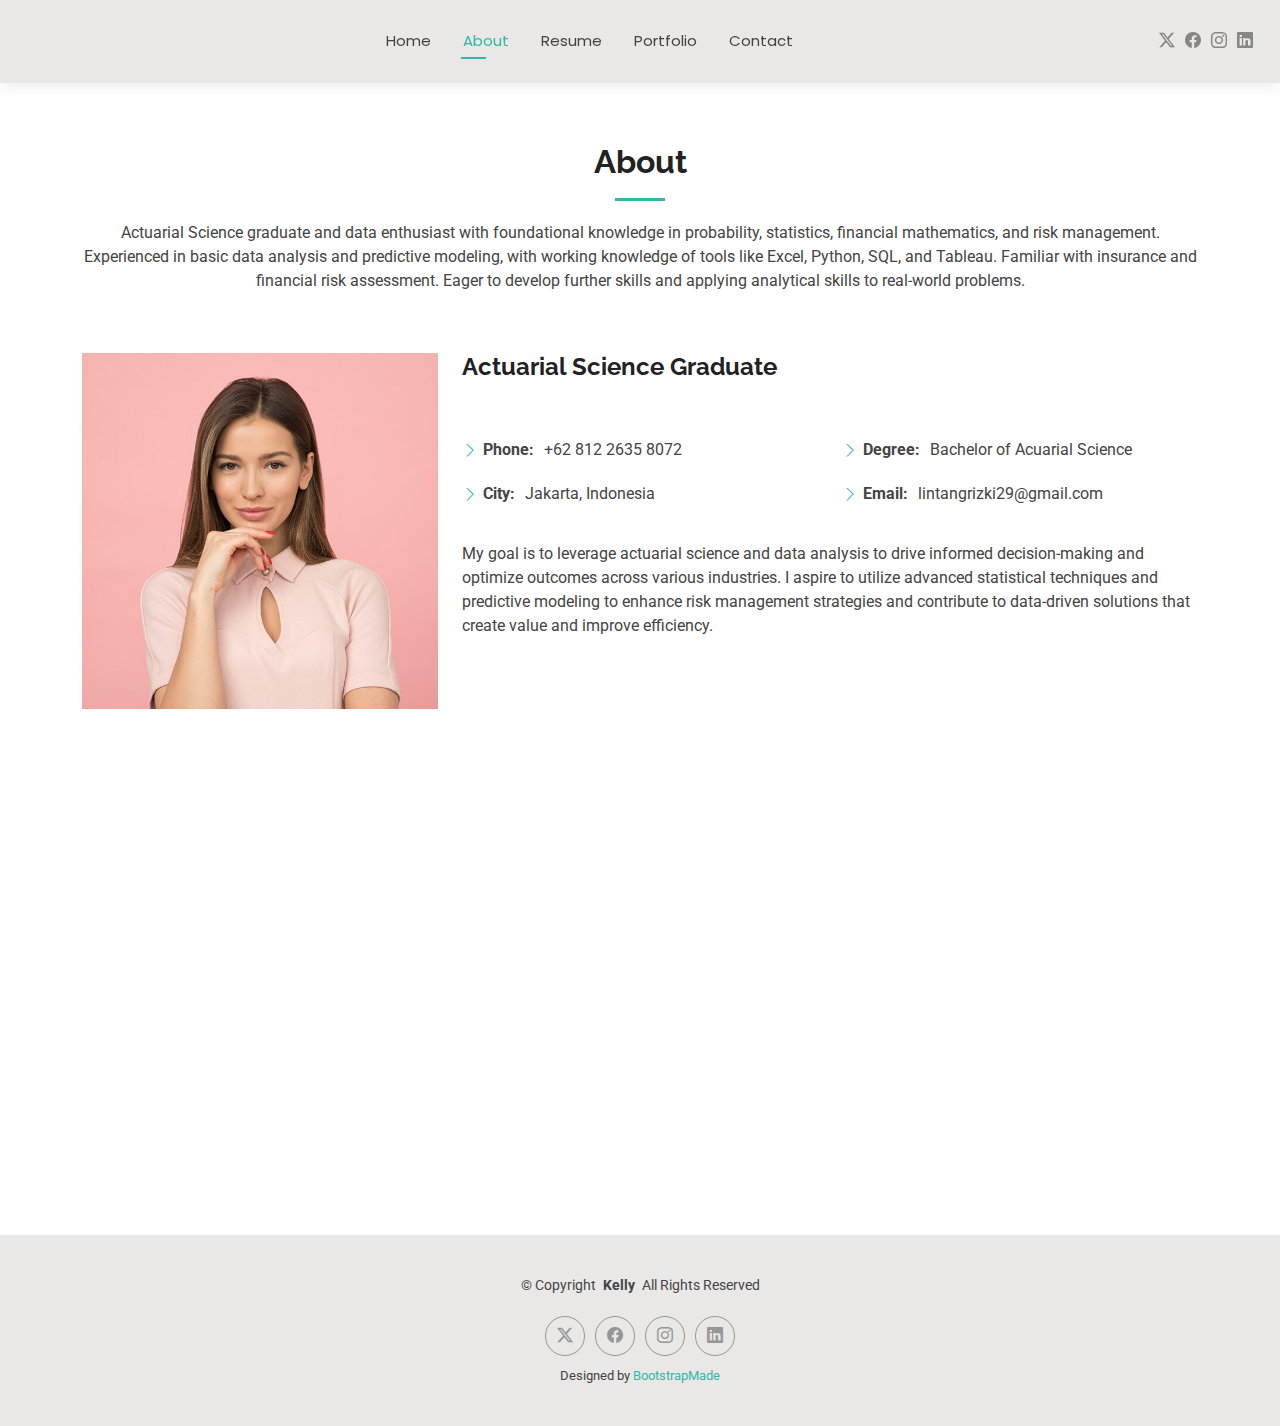
==== about.html @ 4f770564 "Update about.html" ====
<!DOCTYPE html>
<html lang="en">

<head>
  <meta charset="utf-8">
  <meta content="width=device-width, initial-scale=1.0" name="viewport">
  <title>About - Kelly Bootstrap Template</title>
  <meta name="description" content="">
  <meta name="keywords" content="">

  <!-- Favicons -->
  <link href="assets/img/favicon.png" rel="icon">
  <link href="assets/img/apple-touch-icon.png" rel="apple-touch-icon">

  <!-- Fonts -->
  <link href="https://fonts.googleapis.com" rel="preconnect">
  <link href="https://fonts.gstatic.com" rel="preconnect" crossorigin>
  <link href="https://fonts.googleapis.com/css2?family=Roboto:ital,wght@0,100;0,300;0,400;0,500;0,700;0,900;1,100;1,300;1,400;1,500;1,700;1,900&family=Poppins:ital,wght@0,100;0,200;0,300;0,400;0,500;0,600;0,700;0,800;0,900;1,100;1,200;1,300;1,400;1,500;1,600;1,700;1,800;1,900&family=Raleway:ital,wght@0,100;0,200;0,300;0,400;0,500;0,600;0,700;0,800;0,900;1,100;1,200;1,300;1,400;1,500;1,600;1,700;1,800;1,900&display=swap" rel="stylesheet">

  <!-- Vendor CSS Files -->
  <link href="assets/vendor/bootstrap/css/bootstrap.min.css" rel="stylesheet">
  <link href="assets/vendor/bootstrap-icons/bootstrap-icons.css" rel="stylesheet">
  <link href="assets/vendor/aos/aos.css" rel="stylesheet">
  <link href="assets/vendor/swiper/swiper-bundle.min.css" rel="stylesheet">
  <link href="assets/vendor/glightbox/css/glightbox.min.css" rel="stylesheet">

  <!-- Main CSS File -->
  <link href="assets/css/main.css" rel="stylesheet">

  <!-- =======================================================
  * Template Name: Kelly
  * Template URL: https://bootstrapmade.com/kelly-free-bootstrap-cv-resume-html-template/
  * Updated: Aug 07 2024 with Bootstrap v5.3.3
  * Author: BootstrapMade.com
  * License: https://bootstrapmade.com/license/
  ======================================================== -->
</head>

<body class="about-page">

  <header id="header" class="header d-flex align-items-center light-background sticky-top">
    <div class="container-fluid position-relative d-flex align-items-center justify-content-between">

      <a href="index.html" class="logo d-flex align-items-center me-auto me-xl-0">
        <!-- Uncomment the line below if you also wish to use an image logo -->
        <!-- <img src="assets/img/logo.png" alt=""> -->
        <h1 class="sitename"></h1>
      </a>

      <nav id="navmenu" class="navmenu">
        <ul>
          <li><a href="index.html">Home</a></li>
          <li><a href="about.html" class="active">About</a></li>
          <li><a href="resume.html">Resume</a></li>
          <li><a href="portfolio.html">Portfolio</a></li>
          <li><a href="contact.html">Contact</a></li>
        </ul>
        <i class="mobile-nav-toggle d-xl-none bi bi-list"></i>
      </nav>

      <div class="header-social-links">
        <a href="#" class="twitter"><i class="bi bi-twitter-x"></i></a>
        <a href="#" class="facebook"><i class="bi bi-facebook"></i></a>
        <a href="#" class="instagram"><i class="bi bi-instagram"></i></a>
        <a href="#" class="linkedin"><i class="bi bi-linkedin"></i></a>
      </div>

    </div>
  </header>

  <main class="main">

    <!-- About Section -->
    <section id="about" class="about section">

      <!-- Section Title -->
      <div class="container section-title" data-aos="fade-up">
        <h2>About</h2>
        <p>Actuarial Science graduate and data enthusiast with foundational knowledge in probability, statistics, financial mathematics, and risk management. Experienced in basic data analysis and predictive modeling, with working knowledge of tools like Excel, Python, SQL, and Tableau. Familiar with insurance and financial risk assessment. Eager to develop further skills and applying analytical skills to real-world problems. </p>
      </div><!-- End Section Title -->

      <div class="container" data-aos="fade-up" data-aos-delay="100">

        <div class="row gy-4 justify-content-center">
          <div class="col-lg-4">
            <img src="assets/img/profile-img.jpg" class="img-fluid" alt="">
          </div>
          <div class="col-lg-8 content">
            <h2>Actuarial Science Graduate</h2>
            <p class="fst-italic py-3">
              
            </p>
            <div class="row">
              <div class="col-lg-6">
                <ul>
                  <li><i class="bi bi-chevron-right"></i> <strong>Phone:</strong> <span>+62 812 2635 8072</span></li>
                  <li><i class="bi bi-chevron-right"></i> <strong>City:</strong> <span>Jakarta, Indonesia</span></li>
                </ul>
              </div>
              <div class="col-lg-6">
                <ul>
                  <li><i class="bi bi-chevron-right"></i> <strong>Degree:</strong> <span>Bachelor of Acuarial Science</span></li>
                  <li><i class="bi bi-chevron-right"></i> <strong>Email:</strong> <span>lintangrizki29@gmail.com</span></li>
                </ul>
              </div>
            </div>
            <p class="py-3">
              My goal is to leverage actuarial science and data analysis to drive informed decision-making and optimize outcomes across various industries. I aspire to utilize advanced statistical techniques and predictive modeling to enhance risk management strategies and contribute to data-driven solutions that create value and improve efficiency.
            </p>
          </div>
        </div>

      </div>

    </section><!-- /About Section -->
    
    <!-- Skills Section -->
    <section id="skills" class="skills section">
    
      <!-- Section Title -->
      <div class="container section-title" data-aos="fade-up">
        <h2>Skills</h2>
        <p></p>
      </div><!-- End Section Title -->
    
      <div class="container" data-aos="fade-up" data-aos-delay="100">
    
        <div class="row skills-content">
    
          <div class="col-lg-6">
            <ul>
              <li><i class="bi bi-check"></i> <strong>Python:</strong> Proficienct in data analysis and manipulation using libraries such as Pandas and NumPy.</li>
              <li><i class="bi bi-check"></i> <strong>R:</strong>Familiar with statistical modeling and data visualization techniques.</li>
              <li><i class="bi bi-check"></i> <strong>SQL:</strong> Understanding of database management and querying for data extraction.</li>
              <li><i class="bi bi-check"></i> <strong>Tableau:</strong> Basic skills in data visualization to present insights effectively.</li>
            </ul>
          </div>
    
          <div class="col-lg-6">
            <ul>
              <li><i class="bi bi-check"></i> <strong>Statistical Analysis:</strong> Strong understanding of probability, statistics, and financial mathematics.</li>
              <li><i class="bi bi-check"></i> <strong>Data Analysis:</strong> Proficient in basic data analysis and predictive modeling techniques.</li>
              <li><i class="bi bi-check"></i> <strong>Actuarial Knowledge:</strong> Understanding of insurance principles, premium calculation, and risk management.</li>
              <li><i class="bi bi-check"></i> <strong>Problem Solving:</strong> Capable of breaking down complex data problems and developing data-driven insights.</li>
            </ul>
          </div>
    
        </div>
    
      </div>
    
    </section><!-- /Skills Section -->


  </main>

  <footer id="footer" class="footer light-background">

    <div class="container">
      <div class="copyright text-center ">
        <p>© <span>Copyright</span> <strong class="px-1 sitename">Kelly</strong> <span>All Rights Reserved<br></span></p>
      </div>
      <div class="social-links d-flex justify-content-center">
        <a href=""><i class="bi bi-twitter-x"></i></a>
        <a href=""><i class="bi bi-facebook"></i></a>
        <a href=""><i class="bi bi-instagram"></i></a>
        <a href=""><i class="bi bi-linkedin"></i></a>
      </div>
      <div class="credits">
        <!-- All the links in the footer should remain intact. -->
        <!-- You can delete the links only if you've purchased the pro version. -->
        <!-- Licensing information: https://bootstrapmade.com/license/ -->
        <!-- Purchase the pro version with working PHP/AJAX contact form: [buy-url] -->
        Designed by <a href="https://bootstrapmade.com/">BootstrapMade</a>
      </div>
    </div>

  </footer>

  <!-- Scroll Top -->
  <a href="#" id="scroll-top" class="scroll-top d-flex align-items-center justify-content-center"><i class="bi bi-arrow-up-short"></i></a>

  <!-- Preloader -->
  <div id="preloader"></div>

  <!-- Vendor JS Files -->
  <script src="assets/vendor/bootstrap/js/bootstrap.bundle.min.js"></script>
  <script src="assets/vendor/php-email-form/validate.js"></script>
  <script src="assets/vendor/aos/aos.js"></script>
  <script src="assets/vendor/waypoints/noframework.waypoints.js"></script>
  <script src="assets/vendor/purecounter/purecounter_vanilla.js"></script>
  <script src="assets/vendor/swiper/swiper-bundle.min.js"></script>
  <script src="assets/vendor/glightbox/js/glightbox.min.js"></script>
  <script src="assets/vendor/imagesloaded/imagesloaded.pkgd.min.js"></script>
  <script src="assets/vendor/isotope-layout/isotope.pkgd.min.js"></script>

  <!-- Main JS File -->
  <script src="assets/js/main.js"></script>

</body>

</html>
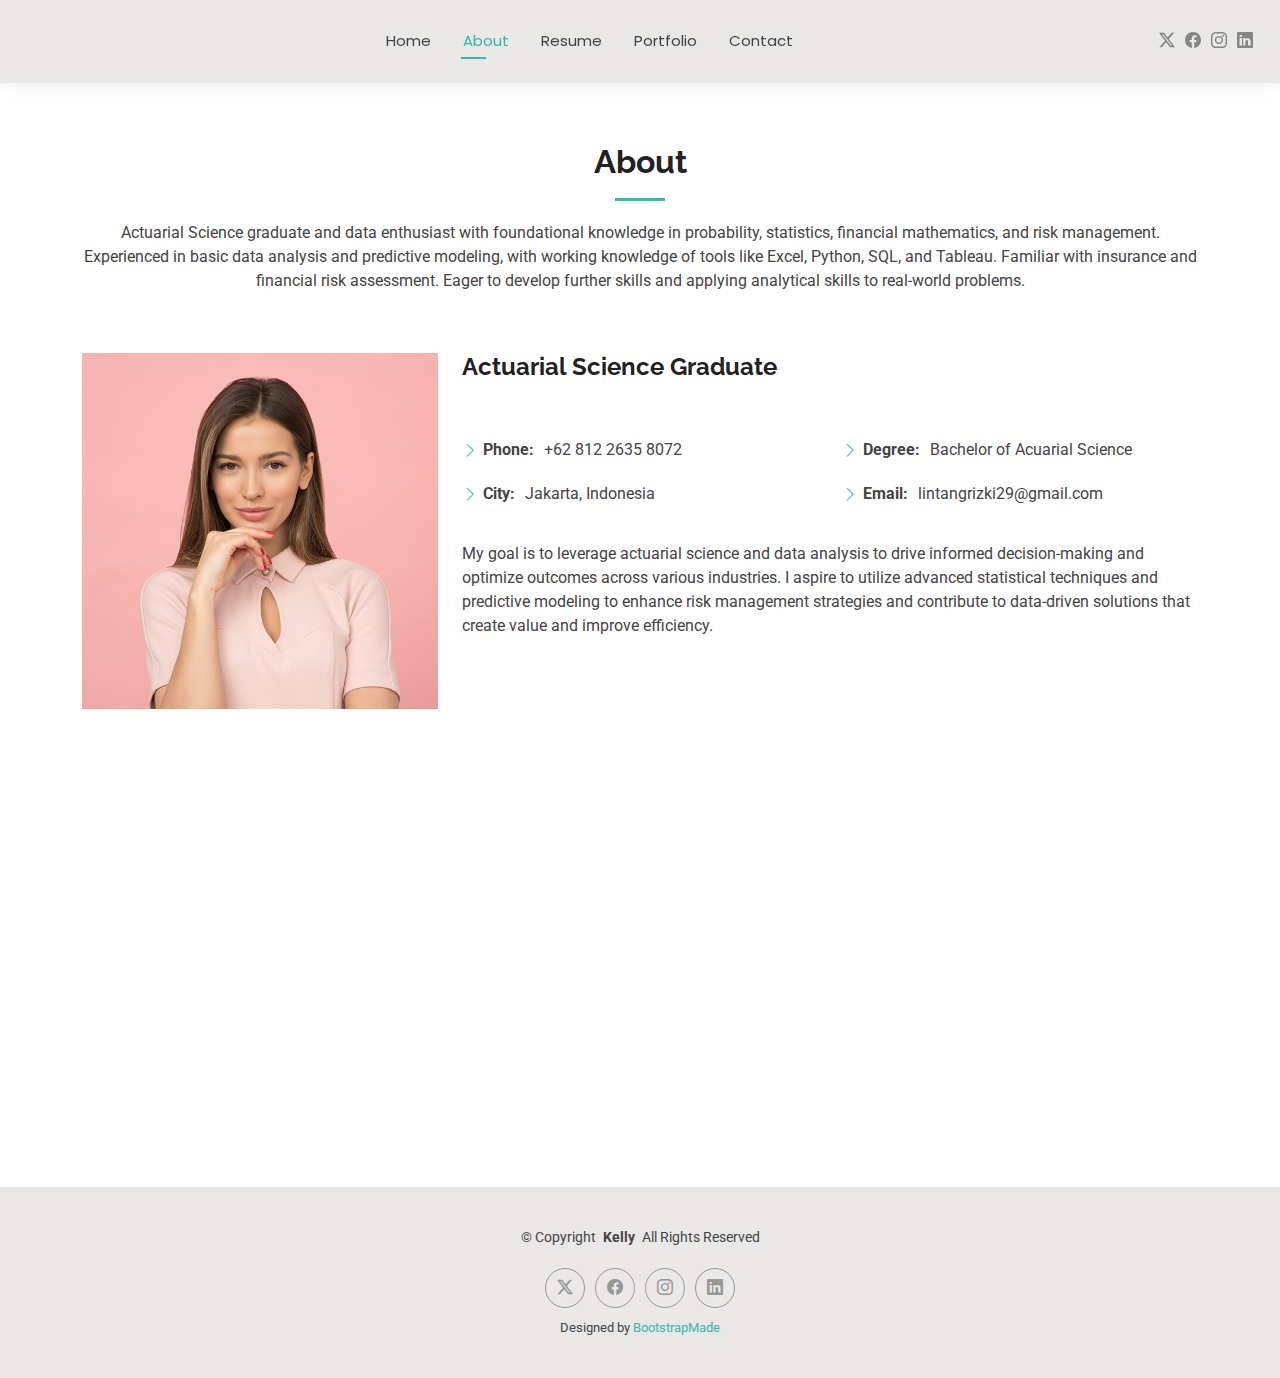
==== commit f9000b9a: "Update about.html" ====
--- a/about.html
+++ b/about.html
@@ -129,19 +129,19 @@
     
           <div class="col-lg-6">
             <ul>
-              <li><i class="bi bi-check"></i> <strong>Python:</strong> Proficienct in data analysis and manipulation using libraries such as Pandas and NumPy.</li>
-              <li><i class="bi bi-check"></i> <strong>R:</strong>Familiar with statistical modeling and data visualization techniques.</li>
-              <li><i class="bi bi-check"></i> <strong>SQL:</strong> Understanding of database management and querying for data extraction.</li>
-              <li><i class="bi bi-check"></i> <strong>Tableau:</strong> Basic skills in data visualization to present insights effectively.</li>
+              <strong>Python:</strong> Proficienct in data analysis and manipulation using libraries such as Pandas and NumPy.</li>
+              <strong>R:</strong>Familiar with statistical modeling and data visualization techniques.</li>
+              <strong>SQL:</strong> Understanding of database management and querying for data extraction.</li>
+              <strong>Tableau:</strong> Basic skills in data visualization to present insights effectively.</li>
             </ul>
           </div>
     
           <div class="col-lg-6">
             <ul>
-              <li><i class="bi bi-check"></i> <strong>Statistical Analysis:</strong> Strong understanding of probability, statistics, and financial mathematics.</li>
-              <li><i class="bi bi-check"></i> <strong>Data Analysis:</strong> Proficient in basic data analysis and predictive modeling techniques.</li>
-              <li><i class="bi bi-check"></i> <strong>Actuarial Knowledge:</strong> Understanding of insurance principles, premium calculation, and risk management.</li>
-              <li><i class="bi bi-check"></i> <strong>Problem Solving:</strong> Capable of breaking down complex data problems and developing data-driven insights.</li>
+              <strong>Statistical Analysis:</strong> Strong understanding of probability, statistics, and financial mathematics.</li>
+              <strong>Data Analysis:</strong> Proficient in basic data analysis and predictive modeling techniques.</li>
+              <strong>Actuarial Knowledge:</strong> Understanding of insurance principles, premium calculation, and risk management.</li>
+              <strong>Problem Solving:</strong> Capable of breaking down complex data problems and developing data-driven insights.</li>
             </ul>
           </div>
     
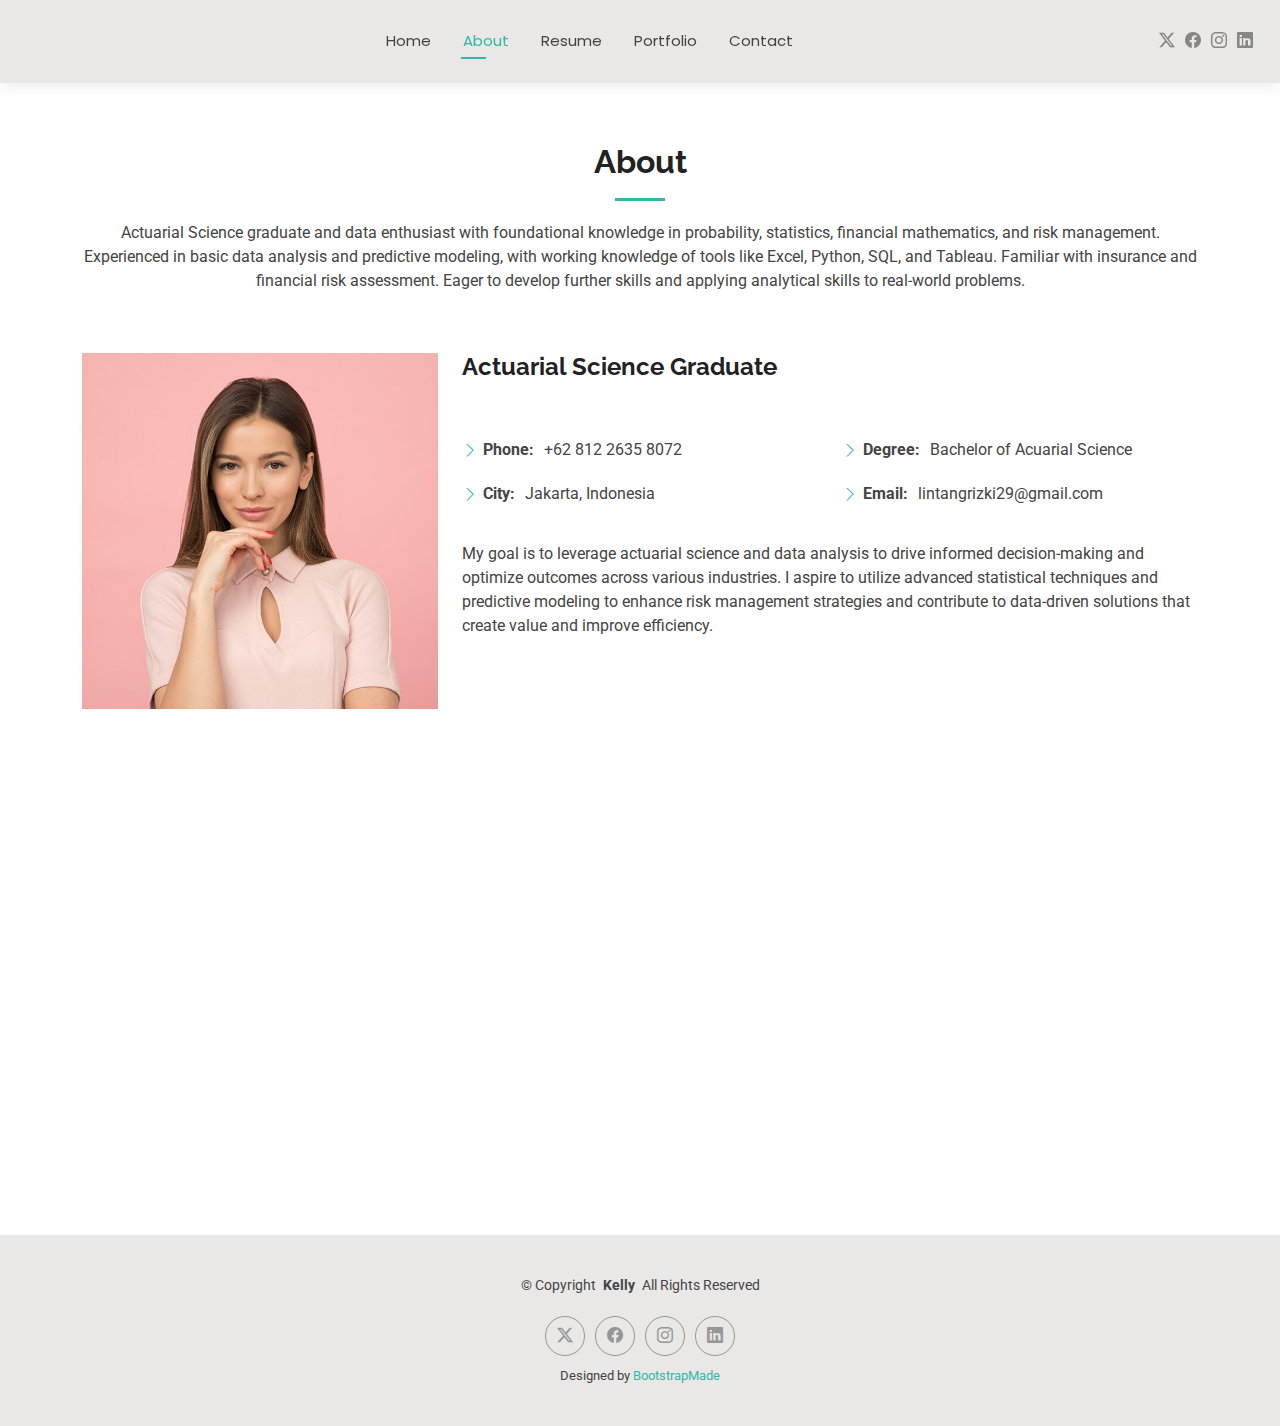
==== commit fc3e3f0c: "Update about.html" ====
--- a/about.html
+++ b/about.html
@@ -129,19 +129,19 @@
     
           <div class="col-lg-6">
             <ul>
-              <strong>Python:</strong> Proficienct in data analysis and manipulation using libraries such as Pandas and NumPy.</li>
-              <strong>R:</strong>Familiar with statistical modeling and data visualization techniques.</li>
-              <strong>SQL:</strong> Understanding of database management and querying for data extraction.</li>
-              <strong>Tableau:</strong> Basic skills in data visualization to present insights effectively.</li>
+              <li><strong>Python:</strong> Proficienct in data analysis and manipulation using libraries such as Pandas and NumPy.</li>
+              <li><strong>R:</strong>Familiar with statistical modeling and data visualization techniques.</li>
+              <li><strong>SQL:</strong> Understanding of database management and querying for data extraction.</li>
+              <li><strong>Tableau:</strong> Basic skills in data visualization to present insights effectively.</li>
             </ul>
           </div>
     
           <div class="col-lg-6">
             <ul>
-              <strong>Statistical Analysis:</strong> Strong understanding of probability, statistics, and financial mathematics.</li>
-              <strong>Data Analysis:</strong> Proficient in basic data analysis and predictive modeling techniques.</li>
-              <strong>Actuarial Knowledge:</strong> Understanding of insurance principles, premium calculation, and risk management.</li>
-              <strong>Problem Solving:</strong> Capable of breaking down complex data problems and developing data-driven insights.</li>
+              <li><strong>Statistical Analysis:</strong> Strong understanding of probability, statistics, and financial mathematics.</li>
+              <li><strong>Data Analysis:</strong> Proficient in basic data analysis and predictive modeling techniques.</li>
+              <li><strong>Actuarial Knowledge:</strong> Understanding of insurance principles, premium calculation, and risk management.</li>
+              <li><strong>Problem Solving:</strong> Capable of breaking down complex data problems and developing data-driven insights.</li>
             </ul>
           </div>
     
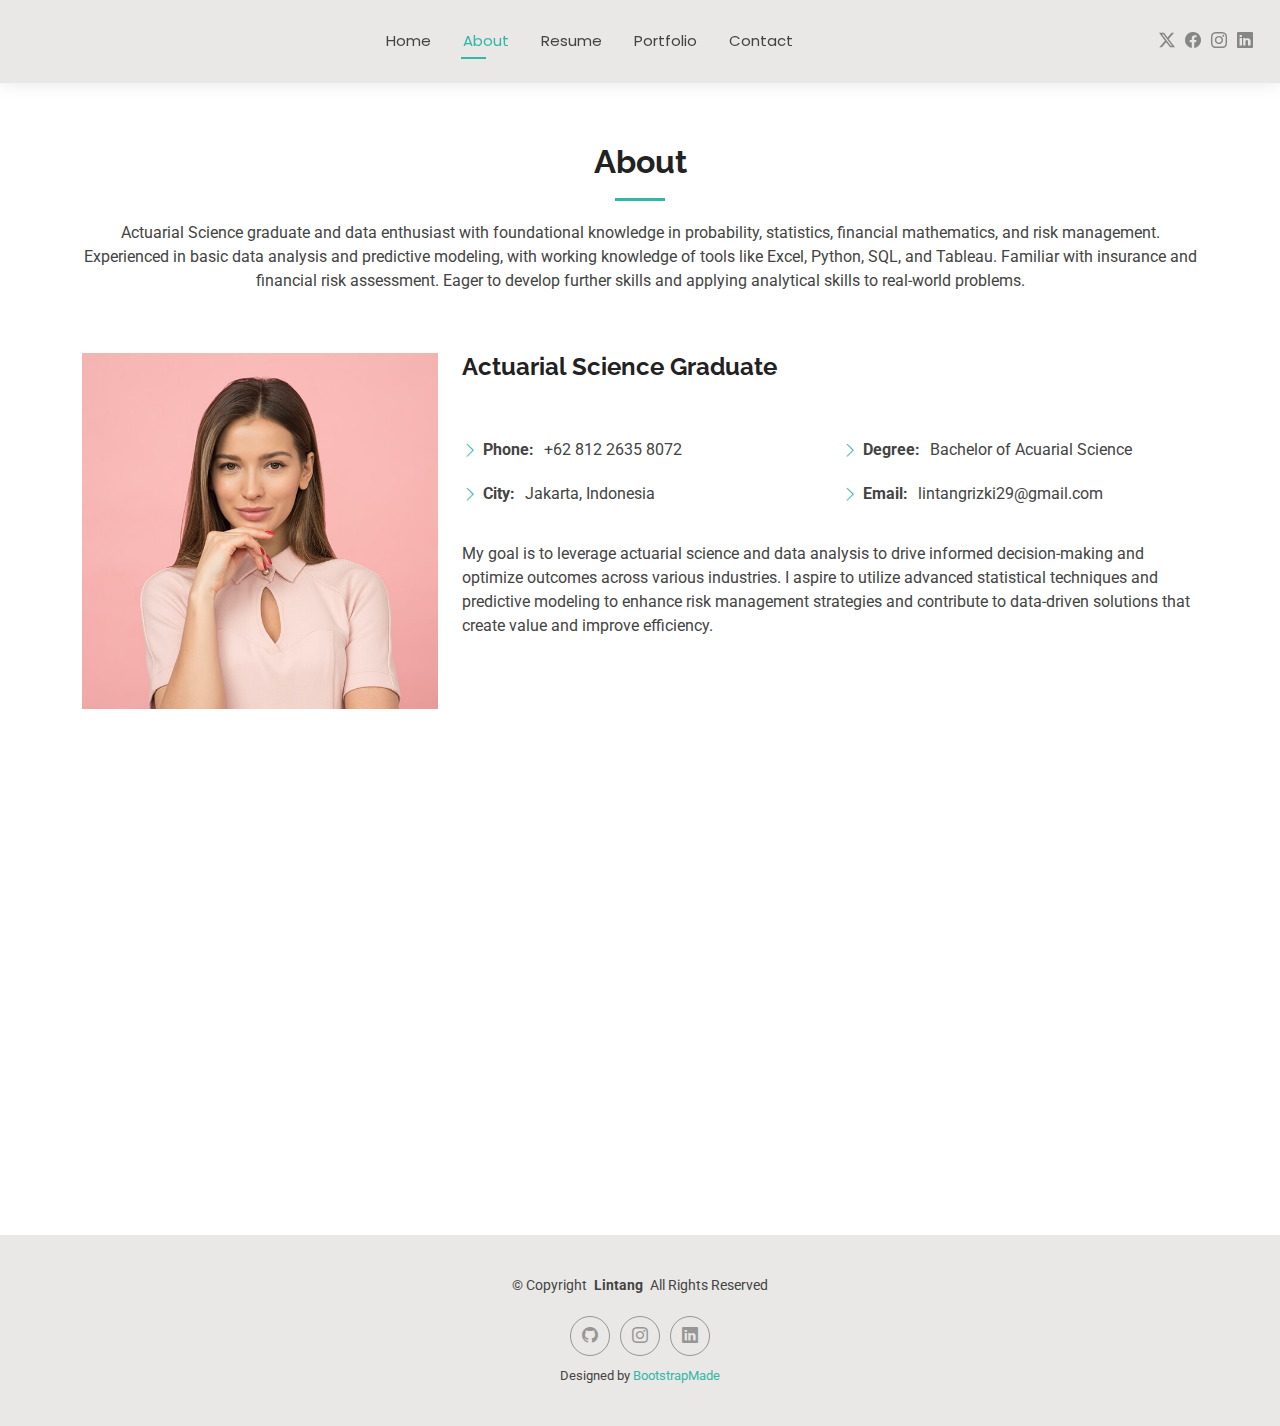
==== commit 9905fce9: "Update about.html" ====
--- a/about.html
+++ b/about.html
@@ -158,13 +158,12 @@
 
     <div class="container">
       <div class="copyright text-center ">
-        <p>© <span>Copyright</span> <strong class="px-1 sitename">Kelly</strong> <span>All Rights Reserved<br></span></p>
+        <p>© <span>Copyright</span> <strong class="px-1 sitename">Lintang</strong> <span>All Rights Reserved<br></span></p>
       </div>
       <div class="social-links d-flex justify-content-center">
-        <a href=""><i class="bi bi-twitter-x"></i></a>
-        <a href=""><i class="bi bi-facebook"></i></a>
-        <a href=""><i class="bi bi-instagram"></i></a>
-        <a href=""><i class="bi bi-linkedin"></i></a>
+        <a href="https://github.com/lintangrr" class="github"><i class="bi bi-github"></i></a>
+        <a href="https://instagram.com/lintangrzk_" class="instagram"><i class="bi bi-instagram"></i></a>
+        <a href="https://linkedin.com/in/lintangrizki" class="linkedin"><i class="bi bi-linkedin"></i></a>
       </div>
       <div class="credits">
         <!-- All the links in the footer should remain intact. -->
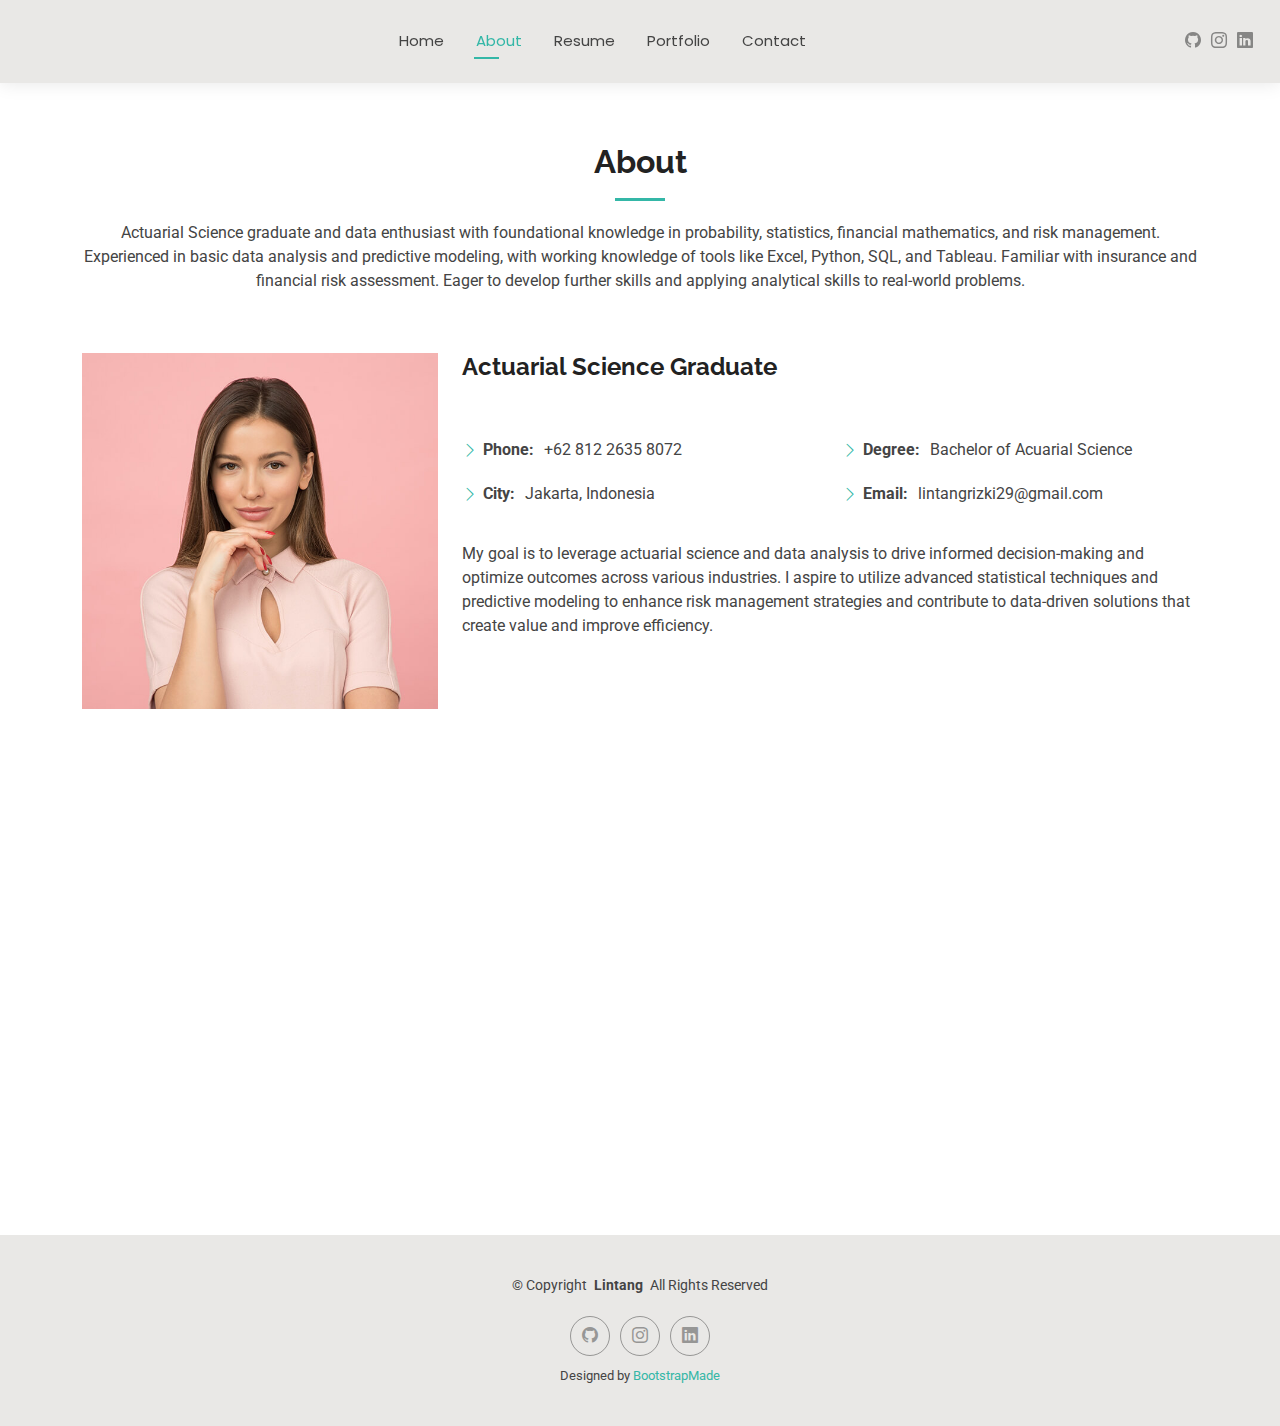
==== commit 813c4bf1: "Update about.html" ====
--- a/about.html
+++ b/about.html
@@ -59,10 +59,9 @@
       </nav>
 
       <div class="header-social-links">
-        <a href="#" class="twitter"><i class="bi bi-twitter-x"></i></a>
-        <a href="#" class="facebook"><i class="bi bi-facebook"></i></a>
-        <a href="#" class="instagram"><i class="bi bi-instagram"></i></a>
-        <a href="#" class="linkedin"><i class="bi bi-linkedin"></i></a>
+        <a href="https://github.com/lintangrr" class="github"><i class="bi bi-github"></i></a>
+        <a href="https://instagram.com/lintangrzk_" class="instagram"><i class="bi bi-instagram"></i></a>
+        <a href="https://linkedin.com/in/lintangrizki" class="linkedin"><i class="bi bi-linkedin"></i></a>
       </div>
 
     </div>
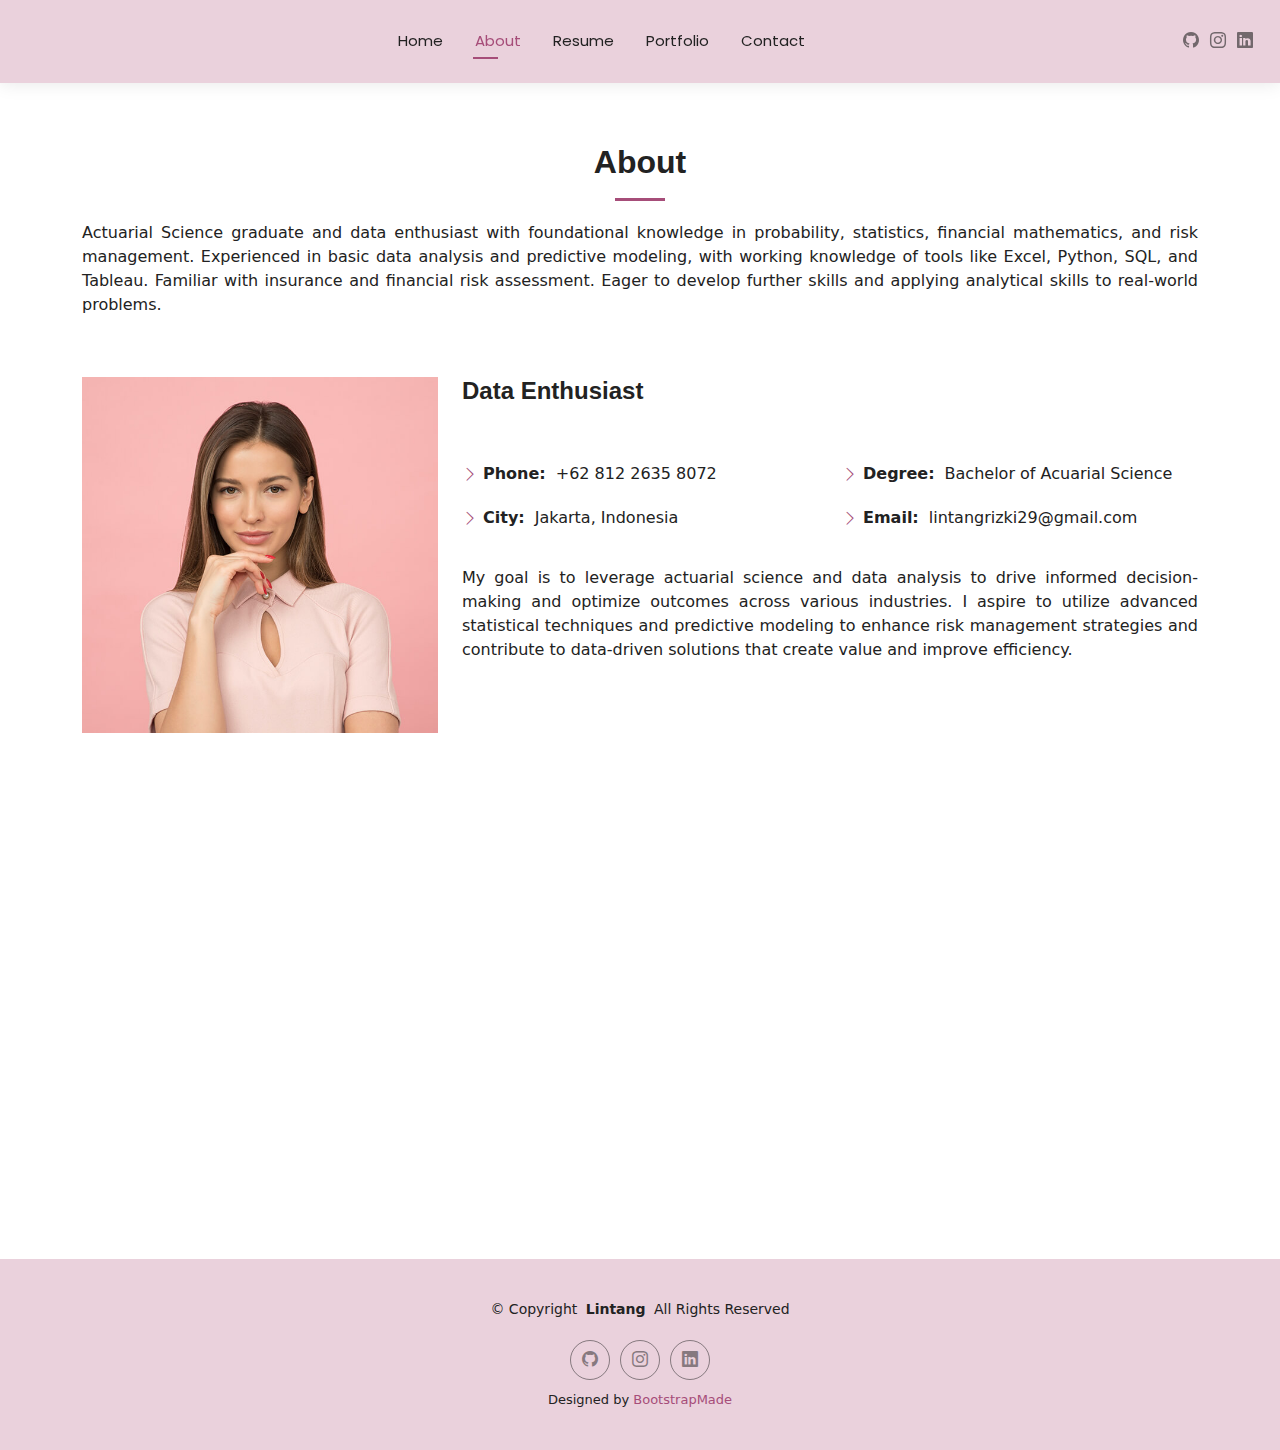
==== commit c8ee8b3f: "Update about.html" ====
--- a/about.html
+++ b/about.html
@@ -75,7 +75,9 @@
       <!-- Section Title -->
       <div class="container section-title" data-aos="fade-up">
         <h2>About</h2>
-        <p>Actuarial Science graduate and data enthusiast with foundational knowledge in probability, statistics, financial mathematics, and risk management. Experienced in basic data analysis and predictive modeling, with working knowledge of tools like Excel, Python, SQL, and Tableau. Familiar with insurance and financial risk assessment. Eager to develop further skills and applying analytical skills to real-world problems. </p>
+        <p style="text-align: justify;">
+          Actuarial Science graduate and data enthusiast with foundational knowledge in probability, statistics, financial mathematics, and risk management. Experienced in basic data analysis and predictive modeling, with working knowledge of tools like Excel, Python, SQL, and Tableau. Familiar with insurance and financial risk assessment. Eager to develop further skills and applying analytical skills to real-world problems.
+        </p>
       </div><!-- End Section Title -->
 
       <div class="container" data-aos="fade-up" data-aos-delay="100">
@@ -85,7 +87,7 @@
             <img src="assets/img/profile-img.jpg" class="img-fluid" alt="">
           </div>
           <div class="col-lg-8 content">
-            <h2>Actuarial Science Graduate</h2>
+            <h2>Data Enthusiast</h2>
             <p class="fst-italic py-3">
               
             </p>
@@ -103,9 +105,10 @@
                 </ul>
               </div>
             </div>
-            <p class="py-3">
+            <p class="py-3" style="text-align: justify;">
               My goal is to leverage actuarial science and data analysis to drive informed decision-making and optimize outcomes across various industries. I aspire to utilize advanced statistical techniques and predictive modeling to enhance risk management strategies and contribute to data-driven solutions that create value and improve efficiency.
             </p>
+
           </div>
         </div>
 
@@ -127,16 +130,16 @@
         <div class="row skills-content">
     
           <div class="col-lg-6">
-            <ul>
-              <li><strong>Python:</strong> Proficienct in data analysis and manipulation using libraries such as Pandas and NumPy.</li>
-              <li><strong>R:</strong>Familiar with statistical modeling and data visualization techniques.</li>
+            <ul style="text-align: justify;">
+              <li><strong>Python:</strong> Proficient in data analysis and manipulation using libraries such as Pandas and NumPy.</li>
+              <li><strong>R:</strong> Familiar with statistical modeling and data visualization techniques.</li>
               <li><strong>SQL:</strong> Understanding of database management and querying for data extraction.</li>
               <li><strong>Tableau:</strong> Basic skills in data visualization to present insights effectively.</li>
             </ul>
           </div>
     
           <div class="col-lg-6">
-            <ul>
+            <ul style="text-align: justify;">
               <li><strong>Statistical Analysis:</strong> Strong understanding of probability, statistics, and financial mathematics.</li>
               <li><strong>Data Analysis:</strong> Proficient in basic data analysis and predictive modeling techniques.</li>
               <li><strong>Actuarial Knowledge:</strong> Understanding of insurance principles, premium calculation, and risk management.</li>
--- a/assets/css/main.css
+++ b/assets/css/main.css
@@ -12,35 +12,35 @@
 --------------------------------------------------------------*/
 /* Fonts */
 :root {
-  --default-font: "Roboto",  system-ui, -apple-system, "Segoe UI", Roboto, "Helvetica Neue", Arial, "Noto Sans", "Liberation Sans", sans-serif, "Apple Color Emoji", "Segoe UI Emoji", "Segoe UI Symbol", "Noto Color Emoji";
-  --heading-font: "Raleway",  sans-serif;
+  --default-font: "Playfair Display",  system-ui, -apple-system, "Segoe UI", Roboto, "Helvetica Neue", Arial, "Noto Sans", "Liberation Sans", sans-serif, "Apple Color Emoji", "Segoe UI Emoji", "Segoe UI Symbol", "Noto Color Emoji";
+  --heading-font: "Montserrat",  sans-serif;
   --nav-font: "Poppins",  sans-serif;
 }
 
 /* Global Colors - The following color variables are used throughout the website. Updating them here will change the color scheme of the entire website */
 :root { 
   --background-color: #ffffff; /* Background color for the entire website, including individual sections */
-  --default-color: #444444; /* Default color used for the majority of the text content across the entire website */
+  --default-color: #222222; /* Default color used for the majority of the text content across the entire website */
   --heading-color: #222222; /* Color for headings, subheadings and title throughout the website */
-  --accent-color: #34b7a7; /* Accent color that represents your brand on the website. It's used for buttons, links, and other elements that need to stand out */
+  --accent-color: #a64d79; /* Accent color that represents your brand on the website. It's used for buttons, links, and other elements that need to stand out */
   --surface-color: #ffffff; /* The surface color is used as a background of boxed elements within sections, such as cards, icon boxes, or other elements that require a visual separation from the global background. */
   --contrast-color: #ffffff; /* Contrast color for text, ensuring readability against backgrounds of accent, heading, or default colors. */
 }
 
 /* Nav Menu Colors - The following color variables are used specifically for the navigation menu. They are separate from the global colors to allow for more customization options */
 :root {
-  --nav-color: #444444;  /* The default color of the main navmenu links */
-  --nav-hover-color: #34b7a7; /* Applied to main navmenu links when they are hovered over or active */
+  --nav-color: #222222;  /* The default color of the main navmenu links */
+  --nav-hover-color: #a64d79; /* Applied to main navmenu links when they are hovered over or active */
   --nav-mobile-background-color: #ffffff; /* Used as the background color for mobile navigation menu */
   --nav-dropdown-background-color: #ffffff; /* Used as the background color for dropdown items that appear when hovering over primary navigation items */
-  --nav-dropdown-color: #444444; /* Used for navigation links of the dropdown items in the navigation menu. */
-  --nav-dropdown-hover-color: #34b7a7; /* Similar to --nav-hover-color, this color is applied to dropdown navigation links when they are hovered over. */
+  --nav-dropdown-color: #222222; /* Used for navigation links of the dropdown items in the navigation menu. */
+  --nav-dropdown-hover-color: #a64d79; /* Similar to --nav-hover-color, this color is applied to dropdown navigation links when they are hovered over. */
 }
 
 /* Color Presets - These classes override global colors when applied to any section or element, providing reuse of the sam color scheme. */
 
 .light-background {
-  --background-color: #e9e8e6;
+  --background-color: #ead1dc;
   --surface-color: #ffffff;
 }
 
@@ -1420,4 +1420,4 @@
 --------------------------------------------------------------*/
 .starter-section {
   /* Add your styles here */
-}+}
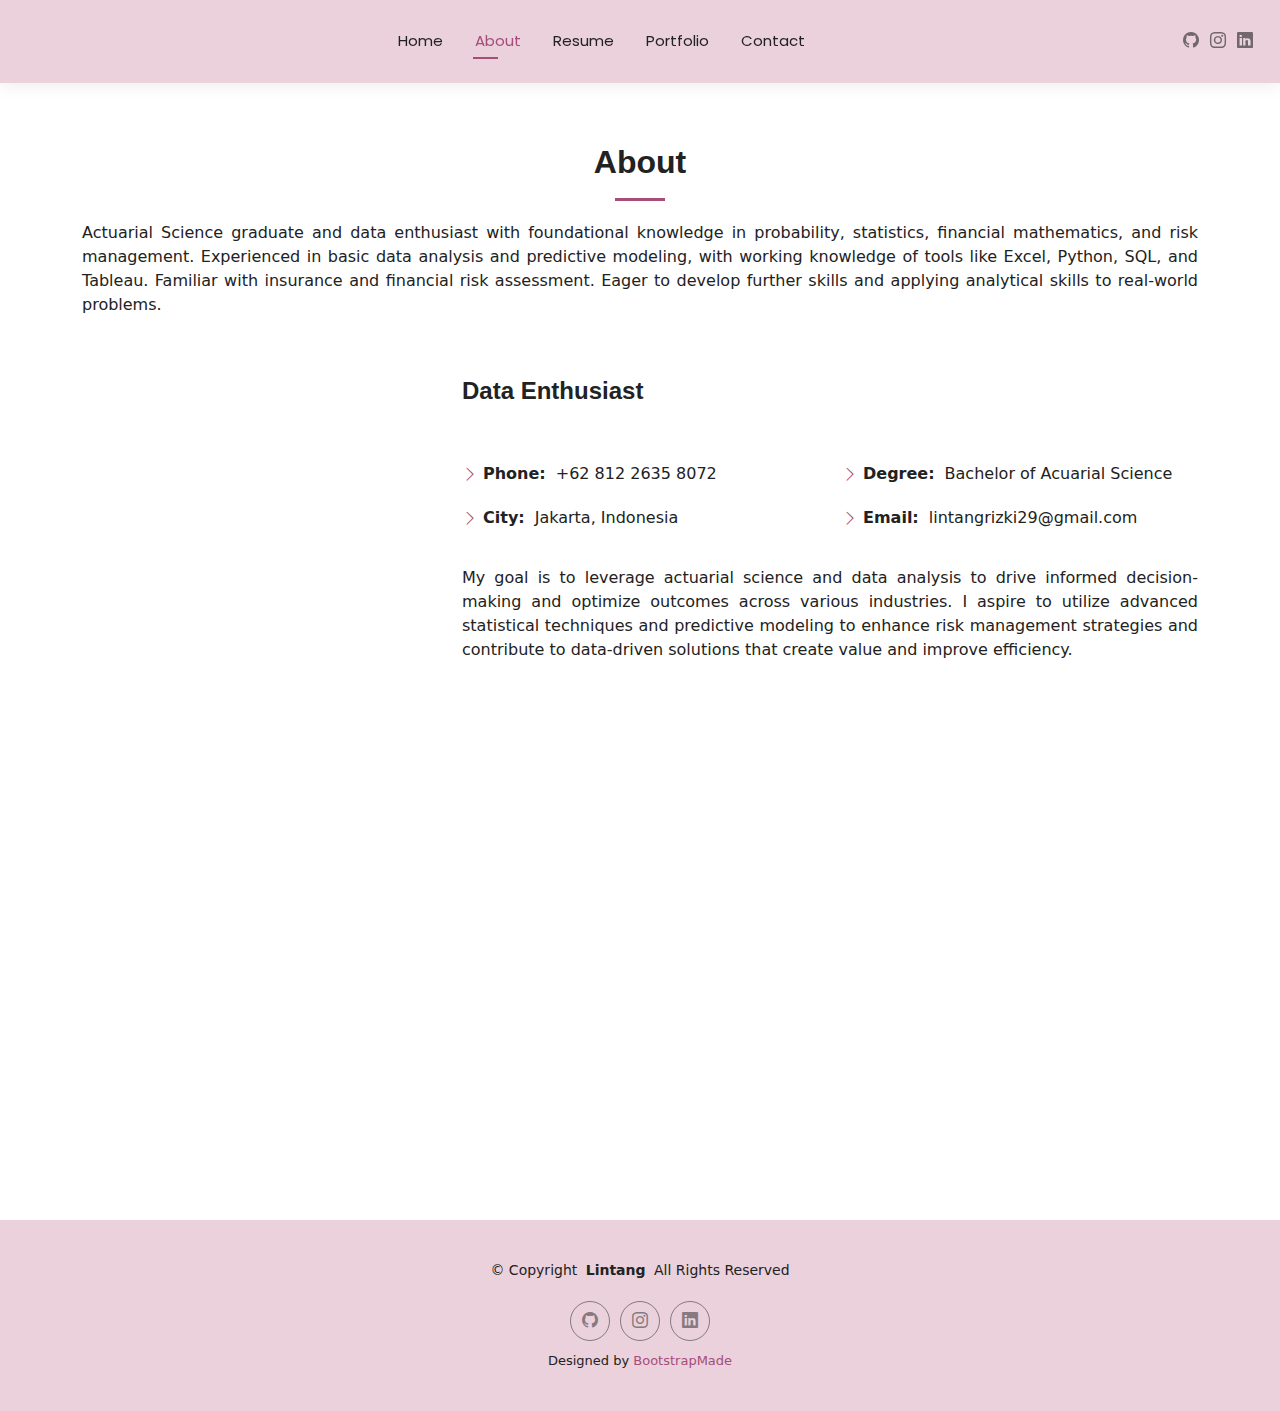
==== commit 3e381c4f: "Update about.html" ====
--- a/about.html
+++ b/about.html
@@ -84,7 +84,7 @@
 
         <div class="row gy-4 justify-content-center">
           <div class="col-lg-4">
-            <img src="assets/img/profile-img.jpg" class="img-fluid" alt="">
+            <img src="assets/img/Foto Setengah Badan.jpg" class="img-fluid" alt="">
           </div>
           <div class="col-lg-8 content">
             <h2>Data Enthusiast</h2>
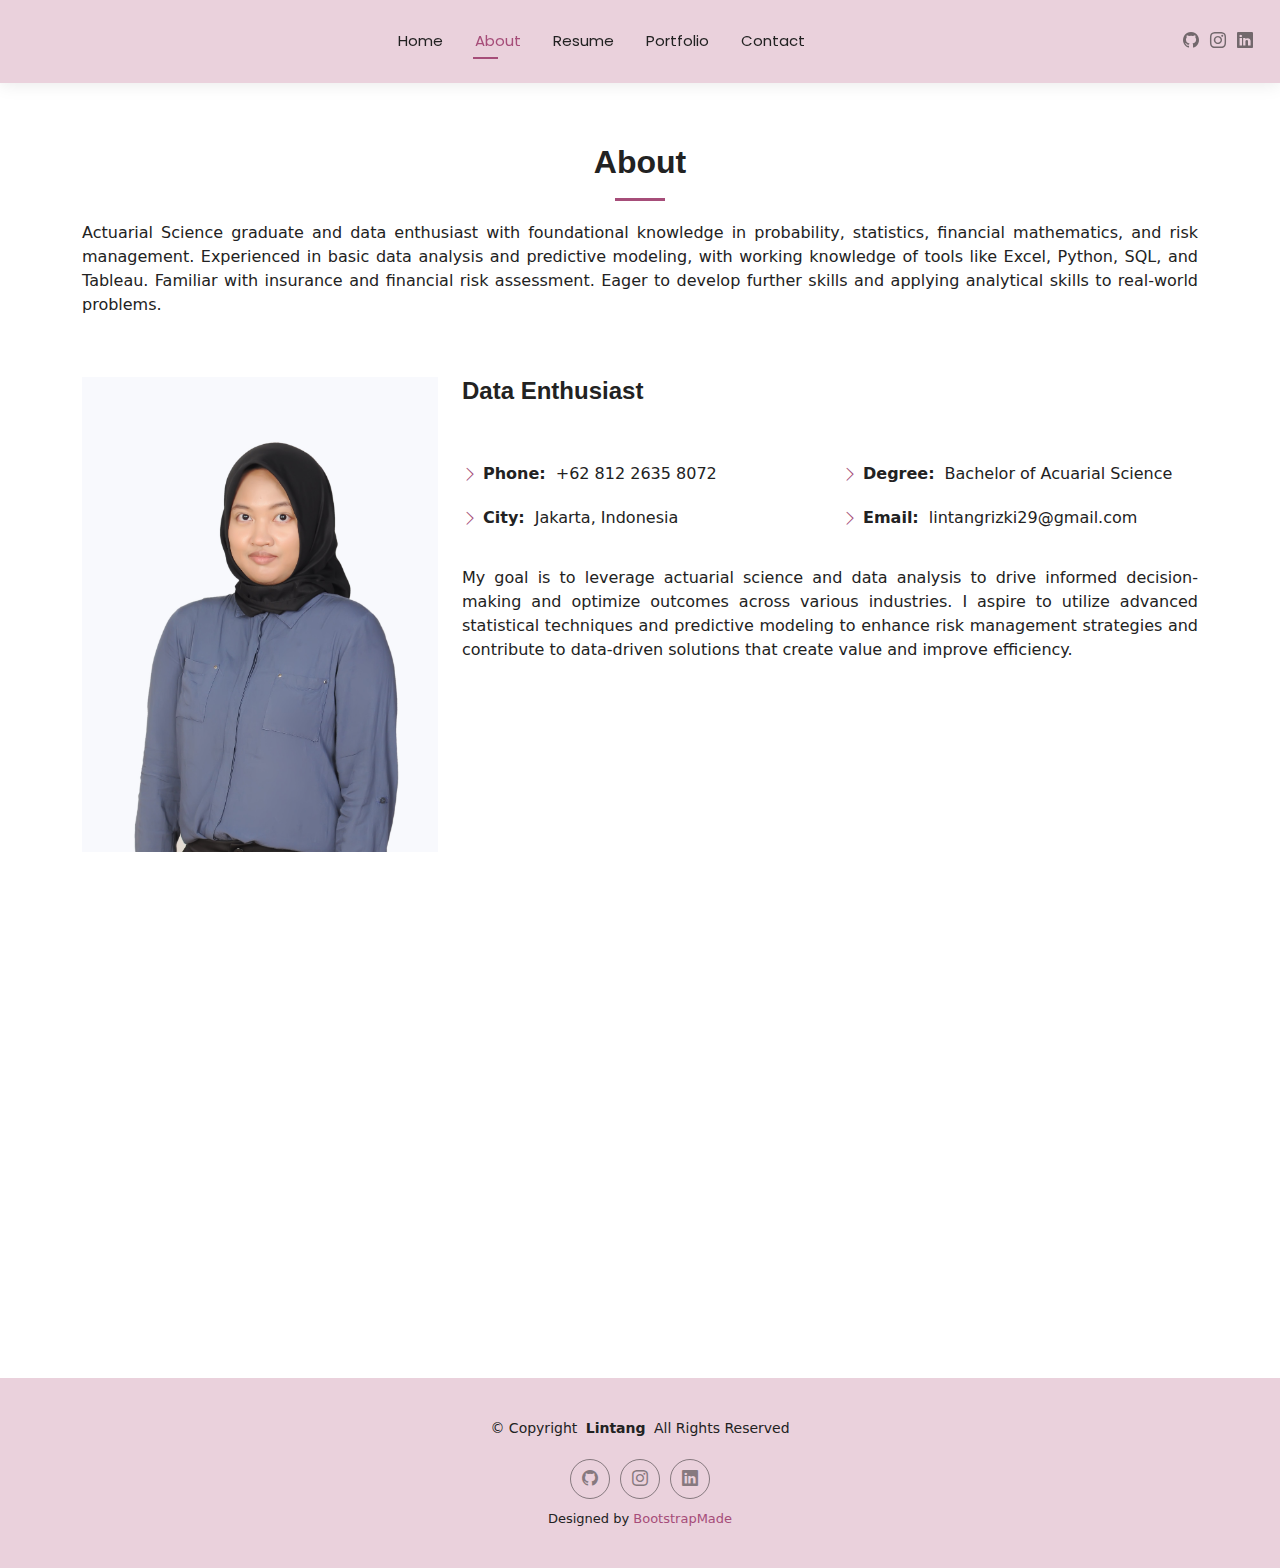
==== commit 714c8694: "Update about.html" ====
--- a/about.html
+++ b/about.html
@@ -84,7 +84,7 @@
 
         <div class="row gy-4 justify-content-center">
           <div class="col-lg-4">
-            <img src="assets/img/Foto Setengah Badan.jpg" class="img-fluid" alt="">
+            <img src="assets/img/Foto Setengah Badan.JPG" class="img-fluid" alt="">
           </div>
           <div class="col-lg-8 content">
             <h2>Data Enthusiast</h2>
